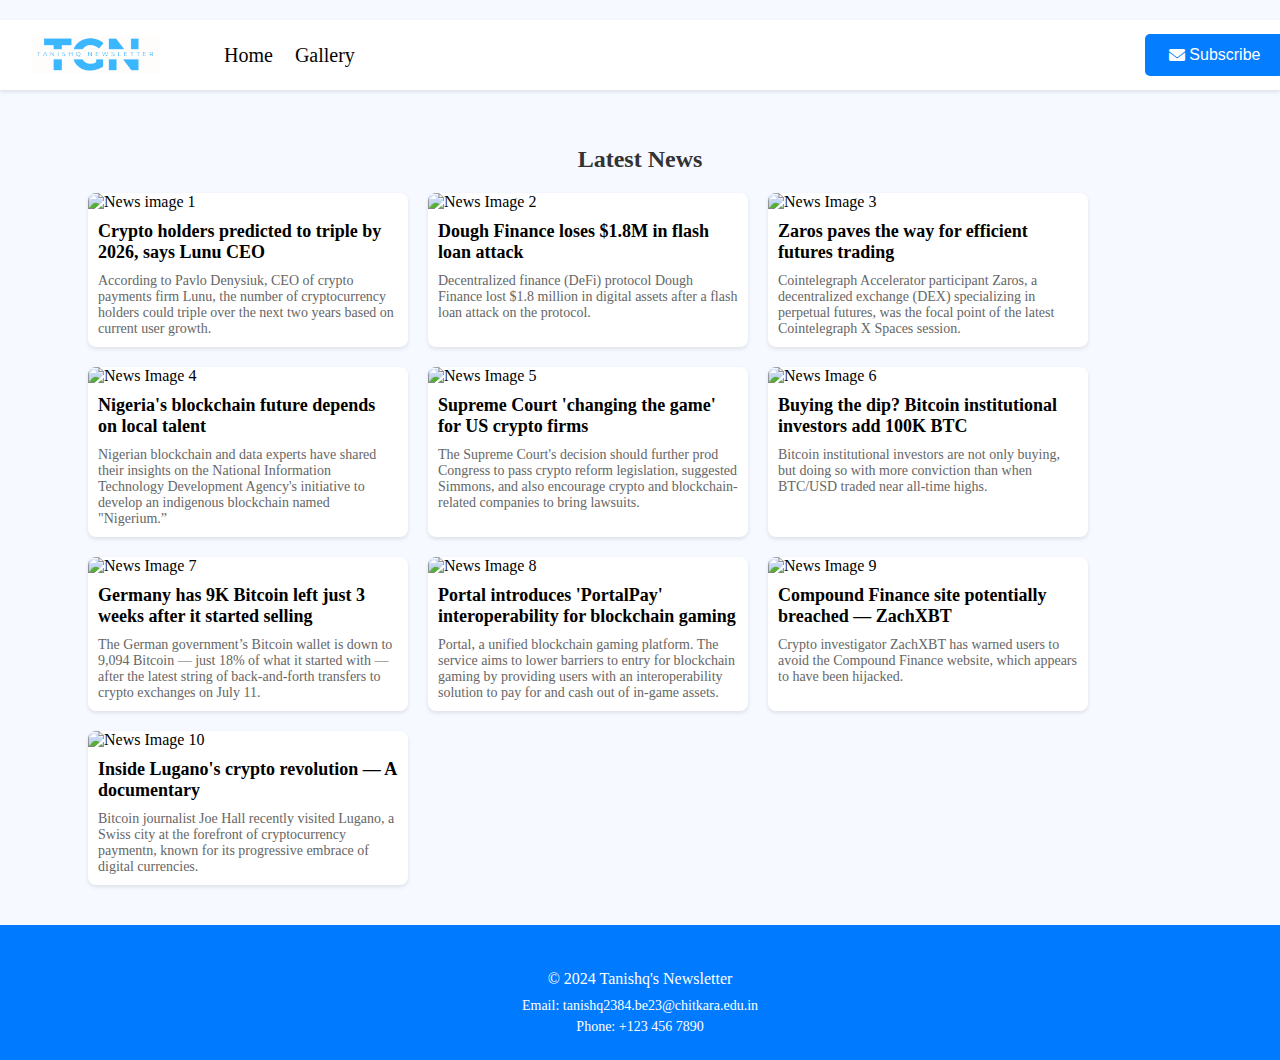
==== gallery.html @ 00518af1 "Done" ====
<!DOCTYPE html>
<html lang="en">
<head>
    <meta charset="UTF-8">
    <meta name="viewport" content="width=device-width, initial-scale=1.0">
    <title>Gallery</title>
    <link rel="stylesheet" href="style.css">
    <link rel="stylesheet" href="https://cdnjs.cloudflare.com/ajax/libs/font-awesome/6.0.0-beta3/css/all.min.css">
    <link rel="shortcut icon" href="/images/favicon.ico?289349832" />
</head>
<header class="header">
    <nav class="nav">
        <img src="images\logo.png" alt="logo" height="10%" width="10%" class="nav-logo">
        <div class="header-divider"></div>
        <a href="index.html">Home</a>
        <a href="gallery.html">Gallery</a>
        <div class="subscribe-button-container">
            <button class="subscribe-button"><i class="fas fa-envelope"></i>&nbsp;Subscribe</button>
        </div>
    </nav>
</header>
<body>
    <main class="gallery-container">
        <h1 class="gallery-title">Latest News</h1>
        <div class="news-gallery">
            <div class="news-snippet">
                <img src="https://images.cointelegraph.com/cdn-cgi/image/format=auto,onerror=redirect,quality=90,width=717/https://s3.cointelegraph.com/uploads/2024-07/7c800fec-1545-4565-8fdc-aacd21d89dbb.JPG" alt="News image 1">
                <h2>Crypto holders predicted to triple by 2026, says Lunu CEO</h2>
                <p>According to Pavlo Denysiuk, CEO of crypto payments firm Lunu, the number of cryptocurrency holders could triple over the next two years based on current user growth.</p>
            </div>

            <div class="news-snippet">
                <img src="https://images.cointelegraph.com/cdn-cgi/image/format=auto,onerror=redirect,quality=90,width=717/https://s3.cointelegraph.com/uploads/2024-07/24e5025d-5e71-4283-bbee-e2ff2b8219fc.jpg" alt="News Image 2">
                <h2>Dough Finance loses $1.8M in flash loan attack</h2>
                <p>Decentralized finance (DeFi) protocol Dough Finance lost $1.8 million in digital assets after a flash loan attack on the protocol. </p>
            </div>

            <div class="news-snippet">
                <img src="https://images.cointelegraph.com/cdn-cgi/image/format=auto,onerror=redirect,quality=90,width=717/https://s3.cointelegraph.com/storage/uploads/view/9ddba81cb422eb7abbdde6c0778eb769.jpg" alt="News Image 3">
                <h2>Zaros paves the way for efficient futures trading</h2>
                <p>Cointelegraph Accelerator participant Zaros, a decentralized exchange (DEX) specializing in perpetual futures, was the focal point of the latest Cointelegraph X Spaces session.</p>
            </div>

            <div class="news-snippet">
                <img src="https://images.cointelegraph.com/cdn-cgi/image/format=auto,onerror=redirect,quality=90,width=717/https://s3.cointelegraph.com/uploads/2024-07/365a1568-06f1-4ae6-8f96-7e26011188e6.jpg" alt="News Image 4">
                <h2>Nigeria's blockchain future depends on local talent</h2>
                <p>Nigerian blockchain and data experts have shared their insights on the National Information Technology Development Agency's initiative to develop an indigenous blockchain named "Nigerium.” </p>
            </div>

            <div class="news-snippet">
                <img src="https://images.cointelegraph.com/cdn-cgi/image/format=auto,onerror=redirect,quality=90,width=717/https://s3.cointelegraph.com/uploads/2024-07/c015fddf-9761-48bc-8c74-2323fc5a185b.jpg" alt="News Image 5">
                <h2>Supreme Court 'changing the game' for US crypto firms</h2>
                <p>The Supreme Court's decision should further prod Congress to pass crypto reform legislation, suggested Simmons, and also encourage crypto and blockchain-related companies to bring lawsuits.</p>
            </div>

            <div class="news-snippet">
                <img src="https://images.cointelegraph.com/cdn-cgi/image/format=auto,onerror=redirect,quality=90,width=717/https://s3.cointelegraph.com/uploads/2024-07/21f4f0e9-a076-4560-8d34-e66855d9521a.JPG" alt="News Image 6">
                <h2>Buying the dip? Bitcoin institutional investors add 100K BTC</h2>
                <p>Bitcoin institutional investors are not only buying, but doing so with more conviction than when BTC/USD traded near all-time highs.</p>
            </div>

            <div class="news-snippet">
                <img src="https://images.cointelegraph.com/cdn-cgi/image/format=auto,onerror=redirect,quality=90,width=717/https://s3.cointelegraph.com/uploads/2024-07/5760f5d7-b7eb-45c6-9f8e-9a68a0053531.jpg" alt="News Image 7">
                <h2>Germany has 9K Bitcoin left just 3 weeks after it started selling</h2>
                <p>The German government’s Bitcoin wallet is down to 9,094 Bitcoin — just 18% of what it started with — after the latest string of back-and-forth transfers to crypto exchanges on July 11.</p>
            </div>

            <div class="news-snippet">
                <img src="https://images.cointelegraph.com/cdn-cgi/image/format=auto,onerror=redirect,quality=90,width=717/https://s3.cointelegraph.com/uploads/2024-07/bd3286a4-5ff7-4486-9988-277aa2610731.jpg" alt="News Image 8">
                <h2>Portal introduces 'PortalPay' interoperability for blockchain gaming</h2>
                <p>Portal, a unified blockchain gaming platform. The service aims to lower barriers to entry for blockchain gaming by providing users with an interoperability solution to pay for and cash out of in-game assets.</p>
            </div>

            <div class="news-snippet">
                <img src="https://images.cointelegraph.com/cdn-cgi/image/format=auto,onerror=redirect,quality=90,width=717/https://s3.cointelegraph.com/uploads/2024-07/79a5cc66-2891-4aec-81be-5f99ecc63d0a.jpg" alt="News Image 9">
                <h2>Compound Finance site potentially breached — ZachXBT</h2>
                <p>Crypto investigator ZachXBT has warned users to avoid the Compound Finance website, which appears to have been hijacked. </p>
            </div>

            <div class="news-snippet">
                <img src="https://images.cointelegraph.com/cdn-cgi/image/format=auto,onerror=redirect,quality=90,width=717/https://s3.cointelegraph.com/uploads/2024-07/cbb819f1-e339-4c4c-92e5-3e9f647acfee.jpg" alt="News Image 10">
                <h2>Inside Lugano's crypto revolution — A documentary</h2>
                <p>Bitcoin journalist Joe Hall recently visited Lugano, a Swiss city at the forefront of cryptocurrency paymentn, known for its progressive embrace of digital currencies.</p>
            </div>
        </div>
    </main>
</body>
<footer class="footer">
    <div class="container">
        <p>&copy; 2024 Tanishq's Newsletter</p>
        <div class="contact-details">
            <p>Email: tanishq2384.be23@chitkara.edu.in</p>
            <p>Phone: +123 456 7890</p>
        </div>
    </div>
</footer>
</html>
---- style.css ----
.header {
    height: 70px;
    width: 100%;
    background-color: white;
    margin-top: 20px;
    align-content: center;
    box-shadow: 0 2px 4px 0 rgba(0, 0, 0, 0.1);
}

.nav {
    display: flex;
    align-items: center;
    background-color: white;
    opacity: .98;
    margin: 0 0 0 0;
}

.nav-logo {
    margin-left: 32px;
}

.nav .title, .nav a {
    display: inline;
    color: black;
    font-size: 20px;
    text-decoration: none;
    margin-right: 22px;
}

.nav .title, .nav a:hover {
    color: #007bff;
}

.header-divider {
    width: 1px;
    min-height: 56px;
    background-color: #007bff;
    margin-left: 32px;
    margin-right: 32px;
}

.subscribe-button-container {
    margin-left: 60%;
}

.subscribe-button {
    display: flex;
    align-items: center;
    background-color: #007bff;
    border: none;
    border-radius: 5px;
    padding: 12px 24px;
    color: white;
    font-size: 16px;
    cursor: pointer;
    transition: background-color 0.3s ease;
}

.subscribe-button:hover {
    background-color: #0056b3;
}

body {
    background-color: #F6F9FF;
    margin: 0;
    padding: 0;
    box-sizing: border-box;
}

* {
    box-sizing: inherit;
}

.container {
    display: flex;
    flex-direction: column;
    align-items: center;
    justify-content: center;
    margin-top: 20px;
}

.card {
    display: flex;
    flex-direction: column;
    align-items: center;
    justify-content: center;
    width: 300px;
    height: 300px;
    border-radius: 5px;
    margin: 20px;
}

.card img {
    width: 100px;
    height: 100px;
    margin-top: 20px;
}

.card h1 {
    font-size: 24px;
    margin-top: 20px;
}

.card p {
    font-size: 16px;
    margin-top: 10px;
}

.card button {
    background-color: #007bff;
    border: none;
    border-radius: 5px;
    padding: 12px 24px;
    color: white;
    font-size: 16px;
    cursor: pointer;
    transition: background-color 0.3s ease;
    margin-top: 20px;
}

.card button:hover {
    background-color: #0056b3;
}


/* GALLERY PAGE */

main.gallery-container {
    display: flex;
    flex-direction: column;
    align-items: center;
    justify-content: center;
    margin: 20px;
    padding: 20px;
}

.gallery-title {
    font-size: 24px;
    color: #333;
    margin-bottom: 20px;
}

.news-gallery {
    display: flex;
    flex-wrap: wrap;
    justify-content: left;
    gap: 20px;
    margin-left: 4%;
}

.news-snippet {
    background-color: #fff;
    border-radius: 8px;
    box-shadow: 0 2px 4px rgba(0,0,0,0.1);
    width: 320px;
    overflow: hidden;
}

.news-snippet img {
    width: 100%;
    height: auto;
    display: block;
}

.news-snippet h2 {
    font-size: 18px;
    margin: 10px;
}

.news-snippet p {
    font-size: 14px;
    color: #666;
    margin: 10px;
}

.news-snippet:hover {
    border: #007bff 1px solid;
}

/* FOOTER */

.footer {
    background-color: #007bff;
    color: white;
    padding: 20px 0;
    text-align: center;
    width: 100%;
}

.footer .container {
    display: flex;
    flex-direction: column;
    align-items: center;
    justify-content: center;
}

.footer p {
    margin: 5px 0;
}

.contact-details p {
    font-size: 14px;
}
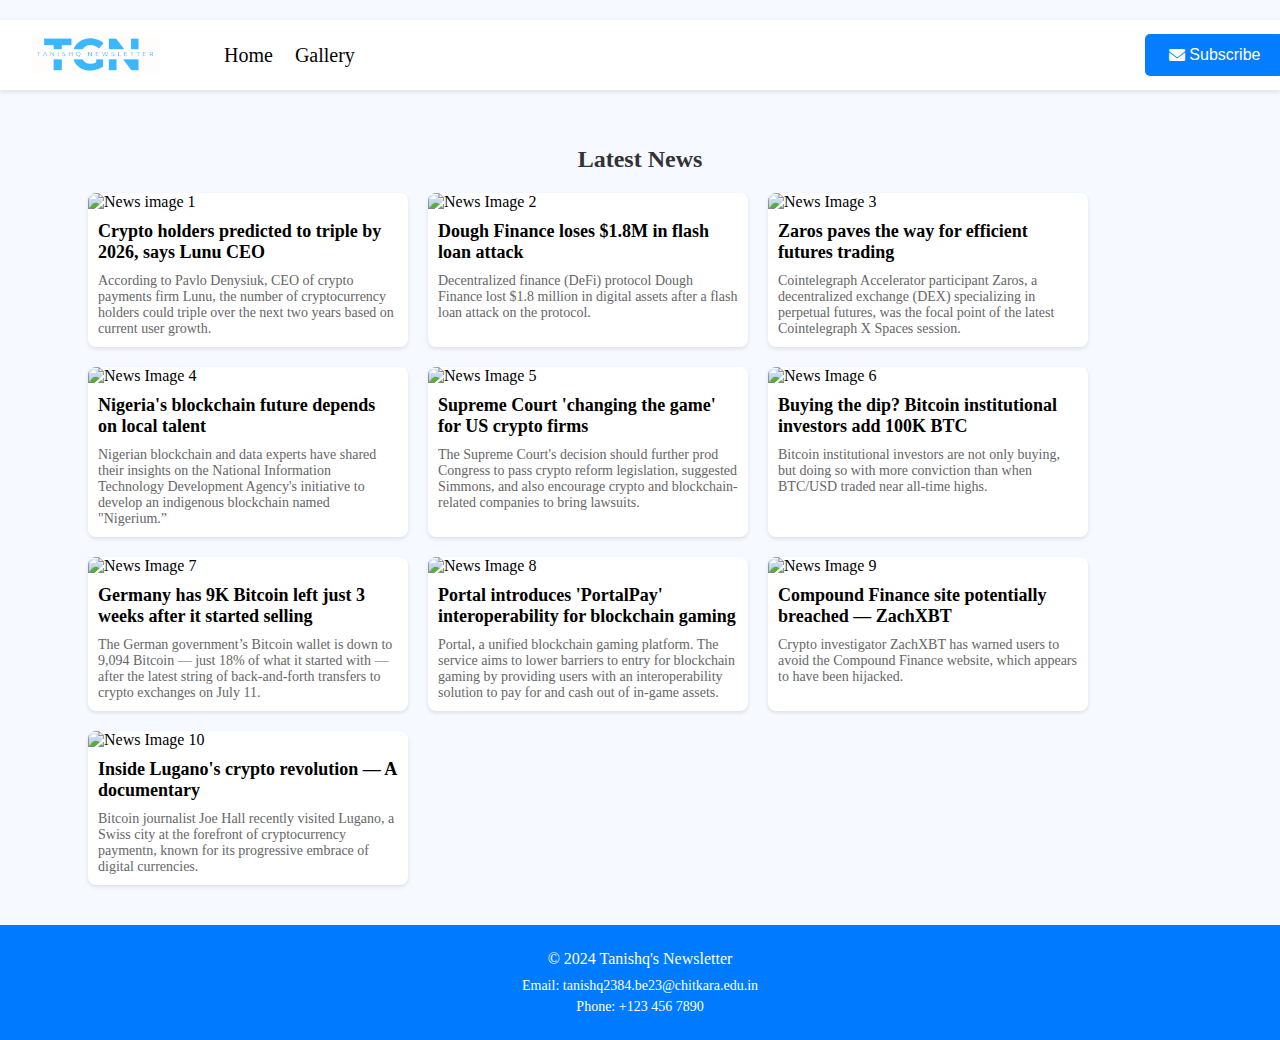
==== commit 2733c092: "Finalised" ====
--- a/gallery.html
+++ b/gallery.html
@@ -20,7 +20,7 @@
     </nav>
 </header>
 <body>
-    <main class="gallery-container">
+    <div class="gallery-container">
         <h1 class="gallery-title">Latest News</h1>
         <div class="news-gallery">
             <div class="news-snippet">
@@ -83,10 +83,10 @@
                 <p>Bitcoin journalist Joe Hall recently visited Lugano, a Swiss city at the forefront of cryptocurrency paymentn, known for its progressive embrace of digital currencies.</p>
             </div>
         </div>
-    </main>
+    </div>
 </body>
 <footer class="footer">
-    <div class="container">
+    <div class="footer-container">
         <p>&copy; 2024 Tanishq's Newsletter</p>
         <div class="contact-details">
             <p>Email: tanishq2384.be23@chitkara.edu.in</p>
--- a/style.css
+++ b/style.css
@@ -1,3 +1,9 @@
+html {
+    margin: 0;
+    padding: 0;
+    height: 100%;
+}
+
 .header {
     height: 70px;
     width: 100%;
@@ -65,67 +71,79 @@
     margin: 0;
     padding: 0;
     box-sizing: border-box;
+    height: 100%;
 }
 
 * {
     box-sizing: inherit;
 }
 
+/* Home */
 .container {
     display: flex;
-    flex-direction: column;
-    align-items: center;
     justify-content: center;
-    margin-top: 20px;
+    align-items: center;
+    min-height: 100vh;
+    background-color: #f0f4f8;
 }
 
 .card {
-    display: flex;
-    flex-direction: column;
-    align-items: center;
-    justify-content: center;
-    width: 300px;
-    height: 300px;
-    border-radius: 5px;
-    margin: 20px;
-}
-
-.card img {
-    width: 100px;
-    height: 100px;
-    margin-top: 20px;
+    background-color: #ffffff;
+    box-shadow: 0 4px 8px rgba(0, 0, 0, 0.1); 
+    padding: 40px;
+    max-width: 800px;
+    width: 100%;
+    box-sizing: border-box;
+    margin-left: 20%;
+}
+
+.image {
+    max-width: 60%;
+    height: auto; 
 }
 
 .card h1 {
-    font-size: 24px;
-    margin-top: 20px;
+    margin-top: 0;
+    margin-bottom: 20px;
+    color: #333; 
+    font-size: 24px; 
 }
 
 .card p {
+    margin-top: 0;
+    margin-bottom: 20px;
+    color: #666; 
+    line-height: 1.5;
+}
+
+input[type="email"] {
+    width: 100%;
+    padding: 10px; 
+    margin-bottom: 20px;
+    border: 1px solid #ccc;
+    border-radius: 4px;
+    box-sizing: border-box;
+}
+
+.button {
+    width: 100%;
+    padding: 10px; 
+    background-color: #007bff;
+    color: white;
+    border: none;
+    border-radius: 4px;
+    cursor: pointer;
     font-size: 16px;
-    margin-top: 10px;
-}
-
-.card button {
-    background-color: #007bff;
-    border: none;
-    border-radius: 5px;
-    padding: 12px 24px;
-    color: white;
-    font-size: 16px;
-    cursor: pointer;
-    transition: background-color 0.3s ease;
-    margin-top: 20px;
-}
-
-.card button:hover {
+    transition: background-color 0.3s;
+}
+
+.button:hover {
     background-color: #0056b3;
 }
 
-
 /* GALLERY PAGE */
 
-main.gallery-container {
+.gallery-container {
     display: flex;
     flex-direction: column;
     align-items: center;
@@ -187,7 +205,7 @@
     width: 100%;
 }
 
-.footer .container {
+.footer-container {
     display: flex;
     flex-direction: column;
     align-items: center;
